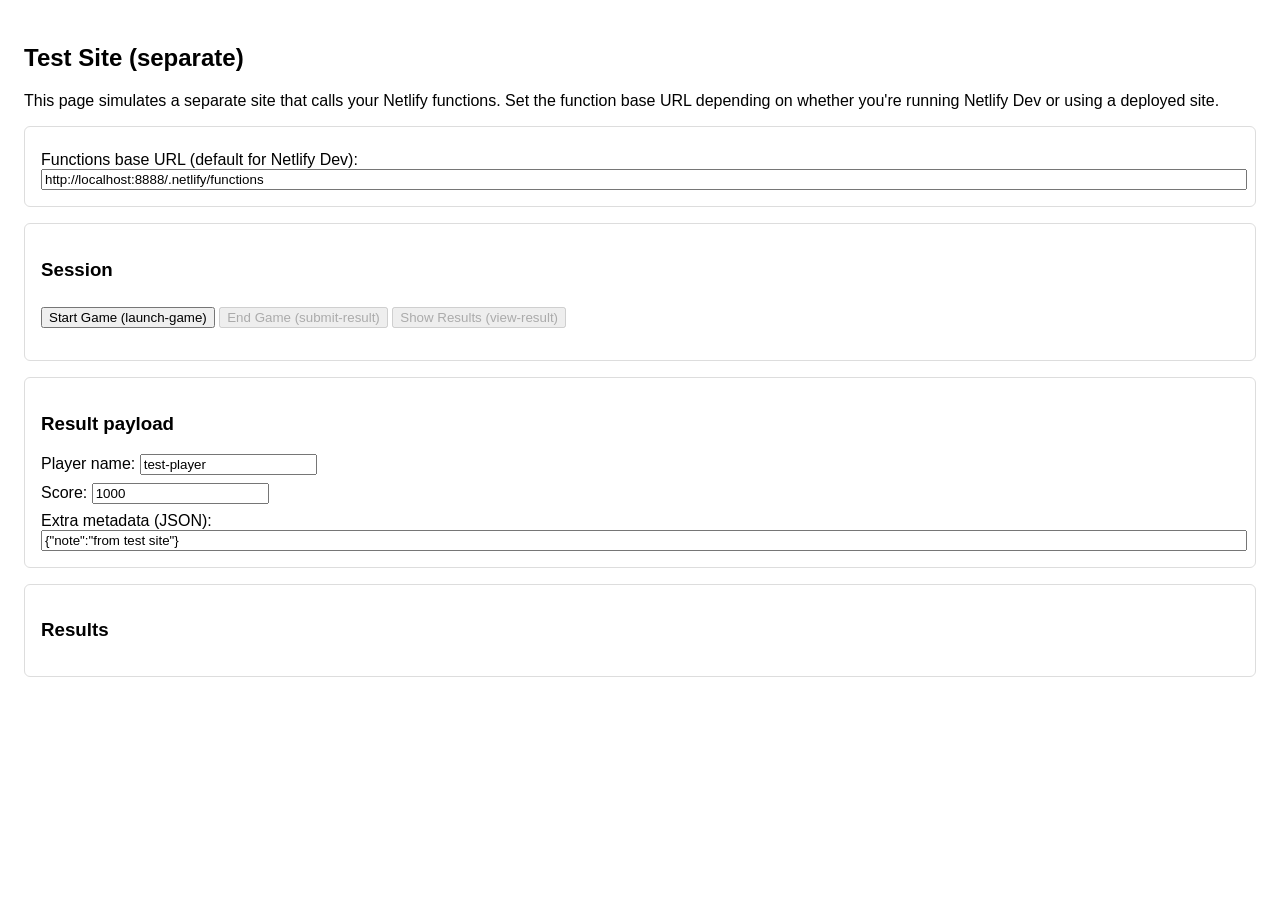
==== tests/test-site.html @ 8f56fc2e "edit" ====
<!doctype html>
<html lang="en">
<head>
  <meta charset="utf-8" />
  <title>Jeopardy - Test Site</title>
  <meta name="viewport" content="width=device-width,initial-scale=1" />
  <style>
    body{font-family:Arial,Helvetica,sans-serif;padding:1rem}
    .box{border:1px solid #ddd;padding:1rem;margin-bottom:1rem;border-radius:6px}
    label{display:block;margin-top:.5rem}
    button{margin:.5rem 0}
    pre{background:#f6f6f6;padding:.5rem;border-radius:4px}
    #results{max-height:300px;overflow:auto}
  </style>
</head>
<body>
  <h2>Test Site (separate)</h2>
  <p>This page simulates a separate site that calls your Netlify functions. Set the function base URL depending on whether you're running Netlify Dev or using a deployed site.</p>

  <div class="box">
    <label>Functions base URL (default for Netlify Dev):</label>
    <input id="fnBase" style="width:100%" value="http://localhost:8888/.netlify/functions" />
  </div>

  <div class="box">
    <h3>Session</h3>
    <button id="startBtn">Start Game (launch-game)</button>
    <button id="endBtn" disabled>End Game (submit-result)</button>
    <button id="showBtn" disabled>Show Results (view-result)</button>
    <div id="sessionDisplay" style="margin-top:.5rem;color:#333"></div>
  </div>

  <div class="box">
    <h3>Result payload</h3>
    <label>Player name: <input id="playerName" value="test-player" /></label>
    <label>Score: <input id="score" type="number" value="1000" /></label>
    <label>Extra metadata (JSON): <input id="metadata" value='{"note":"from test site"}' style="width:100%" /></label>
    <div id="submitResponse"></div>
  </div>

  <div class="box">
    <h3>Results</h3>
    <div id="results"></div>
  </div>

  <script>
    const startBtn = document.getElementById('startBtn');
    const endBtn = document.getElementById('endBtn');
    const showBtn = document.getElementById('showBtn');
    const fnBaseInput = document.getElementById('fnBase');
    const sessionDisplay = document.getElementById('sessionDisplay');
    const playerName = document.getElementById('playerName');
    const scoreInput = document.getElementById('score');
    const metadataInput = document.getElementById('metadata');
    const submitResponse = document.getElementById('submitResponse');
    const resultsDiv = document.getElementById('results');

    let sessionId = null;
    function fnBase() { return fnBaseInput.value.replace(/\/$/, ''); }

    startBtn.addEventListener('click', async () => {
      sessionDisplay.textContent = 'Starting...';
      try {
        const res = await fetch(`${fnBase()}/launch-game`, { method: 'GET' });
        if(!res.ok) throw new Error('HTTP ' + res.status);
        const json = await res.json();
        sessionId = json.sessionId;
        sessionDisplay.innerHTML = `Session: <strong>${sessionId}</strong> <br/> Game URL: <a href="${json.gameUrl}" target="_blank">${json.gameUrl}</a>`;
        endBtn.disabled = false;
        showBtn.disabled = false;
        submitResponse.innerHTML = '';
        resultsDiv.innerHTML = '';
      } catch (err) {
        sessionDisplay.textContent = 'Start failed: ' + err.message;
        console.error(err);
      }
    });

    endBtn.addEventListener('click', async () => {
      if(!sessionId) { alert('No session - press Start Game first'); return; }
      const payload = {
        sessionId: String(sessionId),
        playerName: playerName.value || 'player',
        score: Number(scoreInput.value) || 0,
      };
      try {
        // attempt to parse metadata JSON if provided
        try { payload.metadata = JSON.parse(metadataInput.value); } catch(e) { payload.metadata = { raw: metadataInput.value }; }
        submitResponse.innerHTML = 'Submitting...';
        const res = await fetch(`${fnBase()}/submit-result`, {
          method: 'POST',
          headers: { 'Content-Type': 'application/json' },
          body: JSON.stringify(payload),
        });
        const json = await res.json();
        if(!res.ok) throw new Error(json && json.message ? json.message : res.statusText);
        submitResponse.innerHTML = `<pre>${JSON.stringify(json, null, 2)}</pre>`;
      } catch (err) {
        submitResponse.innerHTML = 'Submit failed: ' + err.message;
        console.error(err);
      }
    });

    showBtn.addEventListener('click', async () => {
      if(!sessionId) { alert('No session - press Start Game first'); return; }
      resultsDiv.innerHTML = 'Loading...';
      try {
        const res = await fetch(`${fnBase()}/view-result?sessionId=${encodeURIComponent(sessionId)}`);
        const json = await res.json();
        if(!res.ok) throw new Error(json && json.message ? json.message : res.statusText);
        resultsDiv.innerHTML = `<pre>${JSON.stringify(json, null, 2)}</pre>`;
      } catch (err) {
        resultsDiv.innerHTML = 'Fetch failed: ' + err.message;
        console.error(err);
      }
    });
  </script>
</body>
</html>
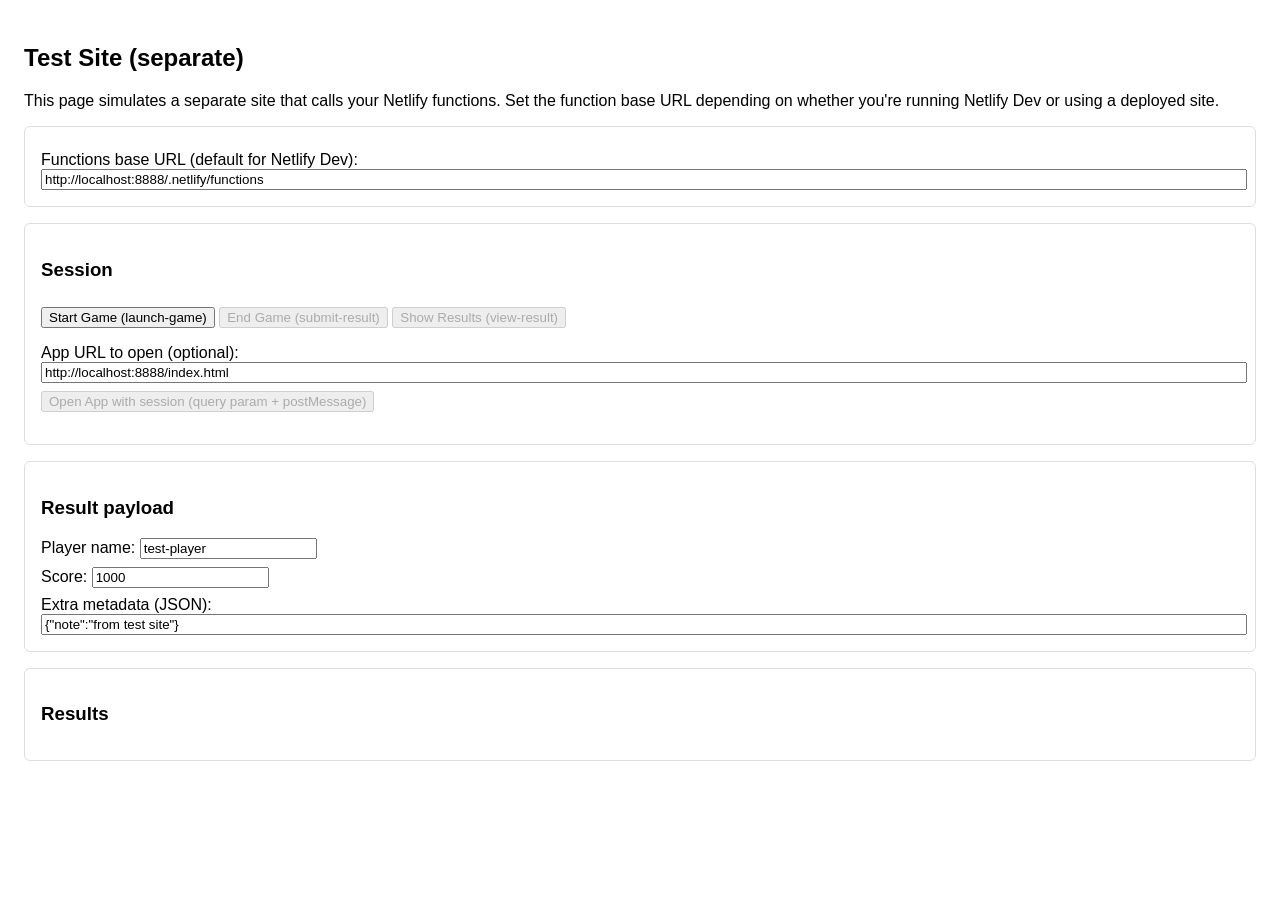
==== commit 7ac551f2: "edit" ====
--- a/tests/test-site.html
+++ b/tests/test-site.html
@@ -27,6 +27,9 @@
     <button id="startBtn">Start Game (launch-game)</button>
     <button id="endBtn" disabled>End Game (submit-result)</button>
     <button id="showBtn" disabled>Show Results (view-result)</button>
+    <label style="margin-top:.5rem">App URL to open (optional):</label>
+    <input id="appUrl" style="width:100%" value="http://localhost:8888/index.html" />
+    <button id="openAppBtn" disabled>Open App with session (query param + postMessage)</button>
     <div id="sessionDisplay" style="margin-top:.5rem;color:#333"></div>
   </div>
 
@@ -64,17 +67,44 @@
         const res = await fetch(`${fnBase()}/launch-game`, { method: 'GET' });
         if(!res.ok) throw new Error('HTTP ' + res.status);
         const json = await res.json();
-        sessionId = json.sessionId;
-        sessionDisplay.innerHTML = `Session: <strong>${sessionId}</strong> <br/> Game URL: <a href="${json.gameUrl}" target="_blank">${json.gameUrl}</a>`;
-        endBtn.disabled = false;
-        showBtn.disabled = false;
-        submitResponse.innerHTML = '';
-        resultsDiv.innerHTML = '';
+  sessionId = json.sessionId;
+  // store sessionId in localStorage for convenience (app can read it)
+  try { localStorage.setItem('testSessionId', String(sessionId)); } catch (e) { /* ignore */ }
+  // copy to clipboard for easy paste into the app if separate origin
+  try { navigator.clipboard && navigator.clipboard.writeText(String(sessionId)); } catch(e) {}
+  sessionDisplay.innerHTML = `Session: <strong>${sessionId}</strong> <br/> Game URL: <a href="${json.gameUrl}" target="_blank">${json.gameUrl}</a> <br/><small>session id copied to clipboard / saved to localStorage</small>`;
+  endBtn.disabled = false;
+  showBtn.disabled = false;
+  submitResponse.innerHTML = '';
+  resultsDiv.innerHTML = '';
+    // enable open app button when available
+    const openAppBtn = document.getElementById('openAppBtn');
+    if (openAppBtn) openAppBtn.disabled = false;
       } catch (err) {
         sessionDisplay.textContent = 'Start failed: ' + err.message;
         console.error(err);
       }
     });
+
+    // Open the app in a new tab/window with sessionId in the query and also postMessage the session
+    const openAppBtn = document.getElementById('openAppBtn');
+    const appUrlInput = document.getElementById('appUrl');
+    if (openAppBtn) {
+      openAppBtn.addEventListener('click', () => {
+        if (!sessionId) { alert('No session - press Start Game first'); return; }
+        const base = (appUrlInput && appUrlInput.value) ? appUrlInput.value.replace(/\/$/, '') : window.location.origin;
+        const url = base + (base.indexOf('?') === -1 ? '?' : '&') + 'sessionId=' + encodeURIComponent(sessionId);
+        const newWin = window.open(url, '_blank');
+        // try to send a postMessage as well (if same browser) - best-effort
+        setTimeout(() => {
+          try {
+            newWin && newWin.postMessage({ type: 'session', sessionId: String(sessionId) }, '*');
+          } catch (e) {
+            // ignore
+          }
+        }, 500);
+      });
+    }
 
     endBtn.addEventListener('click', async () => {
       if(!sessionId) { alert('No session - press Start Game first'); return; }
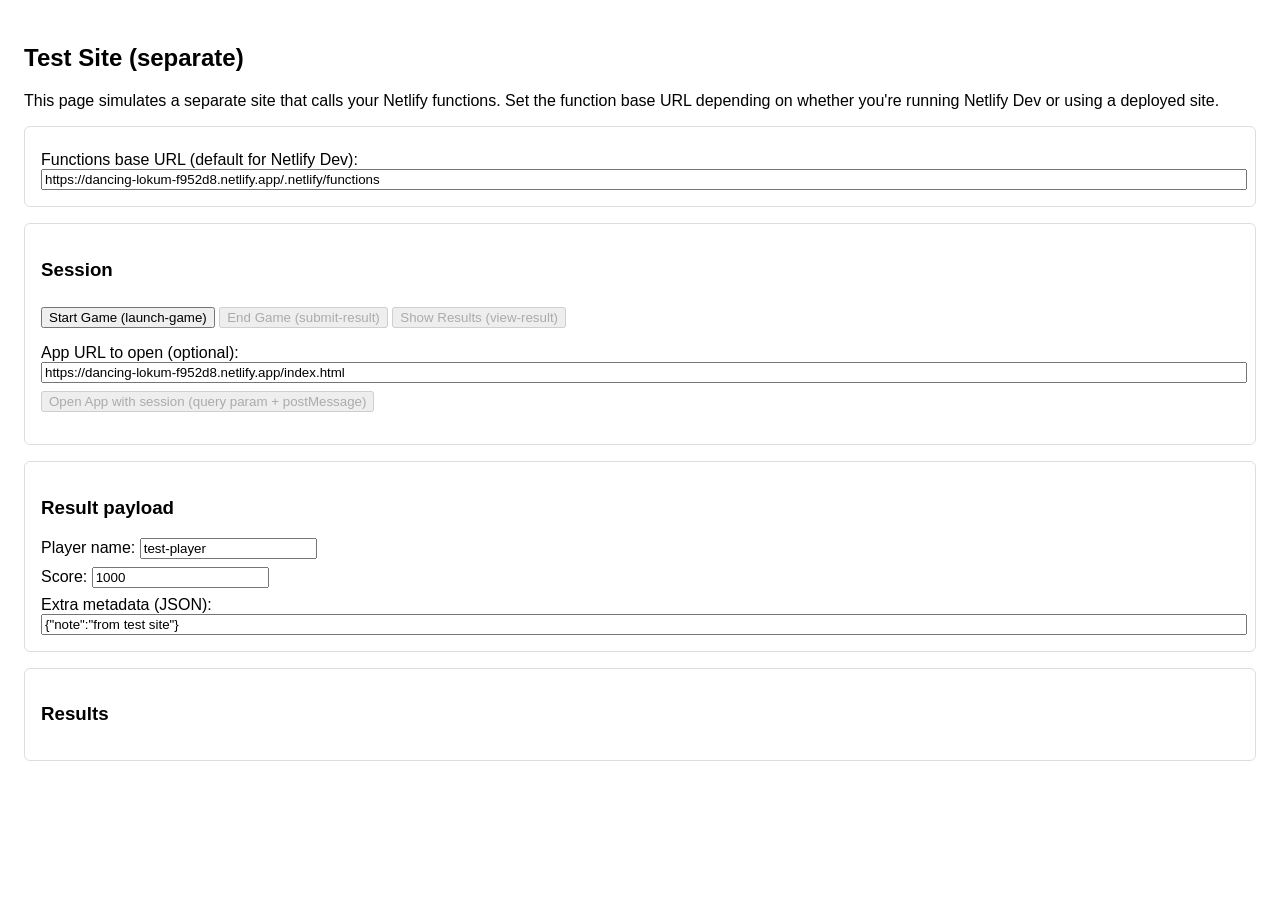
==== commit 6e4bd607: "edit" ====
--- a/tests/test-site.html
+++ b/tests/test-site.html
@@ -19,7 +19,7 @@
 
   <div class="box">
     <label>Functions base URL (default for Netlify Dev):</label>
-    <input id="fnBase" style="width:100%" value="http://localhost:8888/.netlify/functions" />
+  <input id="fnBase" style="width:100%" value="https://dancing-lokum-f952d8.netlify.app/.netlify/functions" />
   </div>
 
   <div class="box">
@@ -28,7 +28,7 @@
     <button id="endBtn" disabled>End Game (submit-result)</button>
     <button id="showBtn" disabled>Show Results (view-result)</button>
     <label style="margin-top:.5rem">App URL to open (optional):</label>
-    <input id="appUrl" style="width:100%" value="http://localhost:8888/index.html" />
+  <input id="appUrl" style="width:100%" value="https://dancing-lokum-f952d8.netlify.app/index.html" />
     <button id="openAppBtn" disabled>Open App with session (query param + postMessage)</button>
     <div id="sessionDisplay" style="margin-top:.5rem;color:#333"></div>
   </div>
